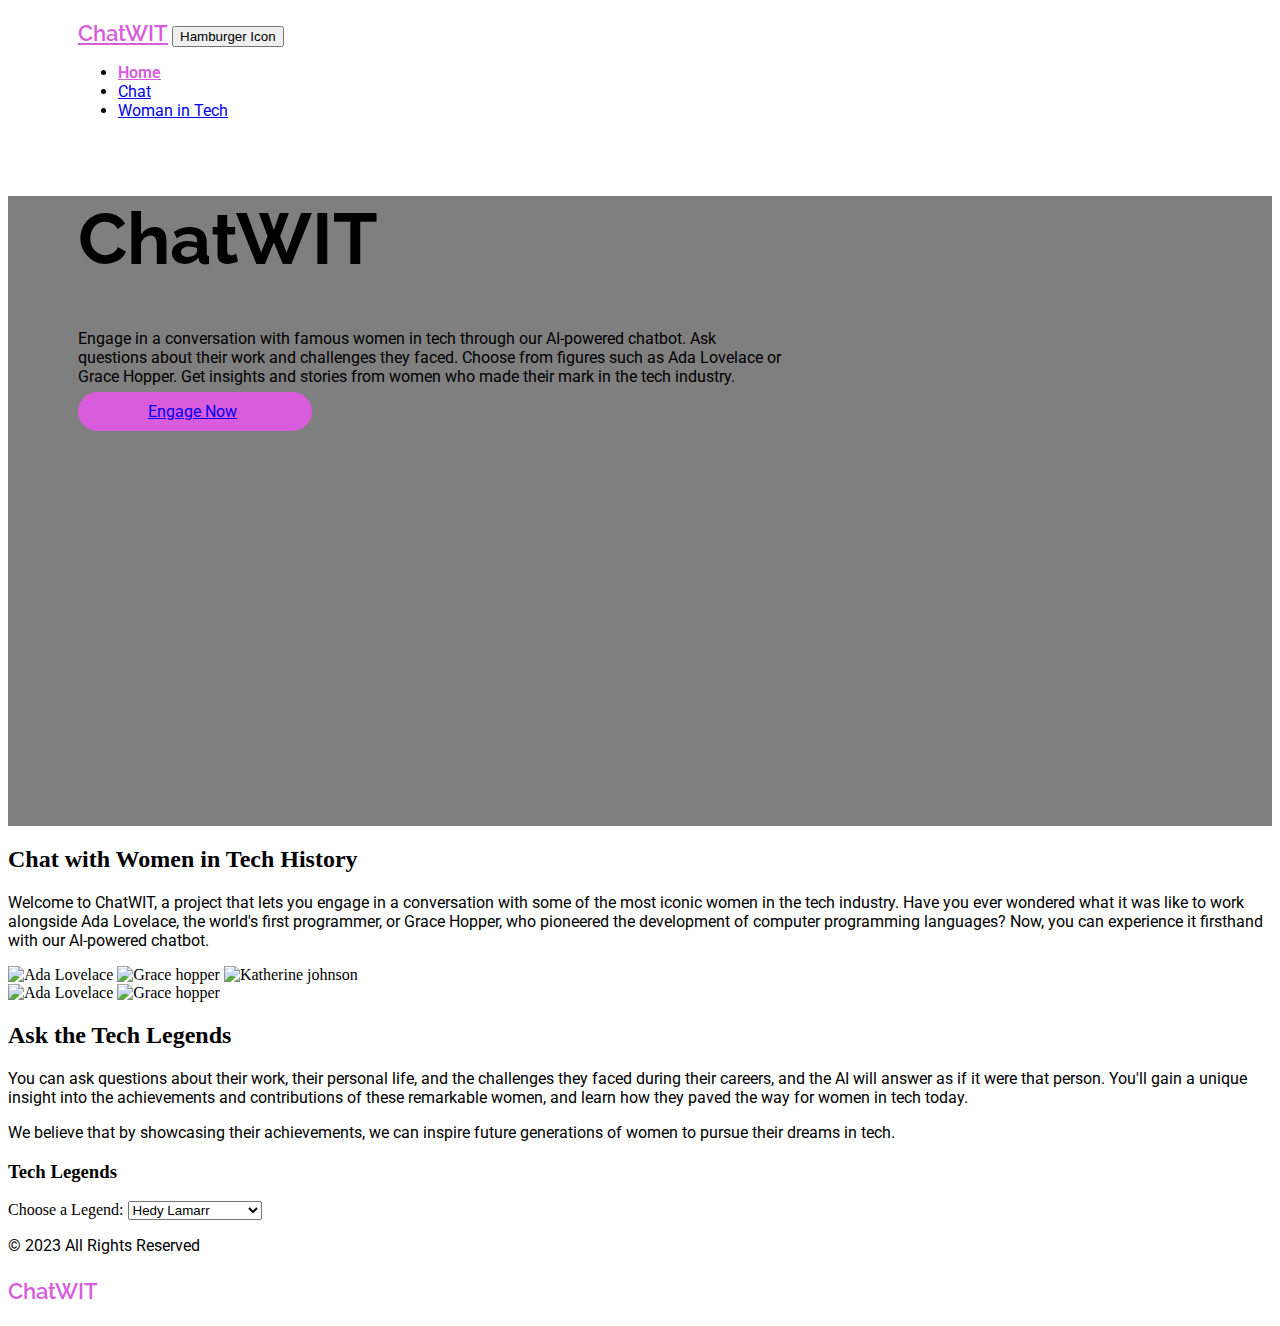
==== index.html @ 6cdbe6ad "Add dropdowm options" ====
<!DOCTYPE html>
<html lang="en">
<head>
    <meta charset="UTF-8">
    <meta http-equiv="X-UA-Compatible" content="IE=edge">
    <meta name="viewport" content="width=device-width, initial-scale=1.0">
    <meta name="description" content="Women in Tech Hackathon, an AI chatbot to address the lack of women representaions/role models in tech">
     <!-- bootstrap 5 css -->
    <link href="https://cdn.jsdelivr.net/npm/bootstrap@5.0.2/dist/css/bootstrap.min.css" rel="stylesheet" integrity="sha384-EVSTQN3/azprG1Anm3QDgpJLIm9Nao0Yz1ztcQTwFspd3yD65VohhpuuCOmLASjC" crossorigin="anonymous">
    <link rel="stylesheet" href="./style.css">
    <title>Women in Tech</title>
</head>
<body>
    <header class="container-fluid align-items-center fixed-top">
        <!-- Navbar with bootstrap classes -->
        <nav class="navbar navbar-expand-md container-fluid">
            <div class="container-fluid">
                <a class="navbar-brand" href="./index.html">ChatWIT</a>
              <button class="navbar-toggler text-white" type="button" data-bs-toggle="collapse" data-bs-target="#navbarNavAltMarkup" aria-controls="navbarNavAltMarkup" aria-expanded="false" aria-label="Toggle navigation">
                <i class="fa-solid fa-bars icon" aria-hidden="true"></i>
                <span class="sr-only">Hamburger Icon</span>
              </button>
              <div class="collapse navbar-collapse" id="navbarNavAltMarkup">
                <ul class="navbar-nav ms-auto text-center">
                    <li class="nav-item ">
                        <a class="nav-link active nav-active" aria-current="page" href="#">Home</a>
                    </li>
                    <li class="nav-item">
                        <a class="nav-link text-white" aria-current="page" href="#">Chat</a>
                    </li>
                    <li class="nav-item">
                        <a class="nav-link text-white" aria-current="page" href="#">Woman in Tech</a>
                    </li>
                </ul>
            </div>
            </div>
          </nav>
    </header>

    <!--Main Section-->
    <section class="main-section d-flex align-items-center container-fluid">
       <div class="row main-section-div">
        <!-- Main Text h1 and description -->
            <div class="col-12 md-auto">
                <h1 class="text-white">ChatWIT</h1>
                <p class="text-white">Engage in a conversation with famous women in tech through our AI-powered chatbot. Ask questions about their work and challenges they faced. Choose from figures such as Ada Lovelace or Grace Hopper. Get insights and stories from women who made their mark in the tech industry.</p>
                <a class="btn btn-pink text-white" href="#">Engage Now <i class="fa-solid fa-arrow-right"></i></a>
            </div>
        </div>
    </section>
    <!--About Section-->
    <section class="pt-5 about-section pb-5">
        <div class="container-fluid about-div">
            <div class="row">
                <!-- 2 columns inside the row -->
              <div class="col-md-6">
                <h2>Chat with Women in Tech History</h2>
                <div class="about-text">
                    <p>Welcome to ChatWIT, a project that lets you engage in a conversation with some of the most iconic women in the tech industry. Have you ever wondered what it was like to work alongside Ada Lovelace, the world's first programmer, or Grace Hopper, who pioneered the development of computer programming languages? Now, you can experience it firsthand with our AI-powered chatbot.</p>
                     <!-- 3 Womans imgs div -->
                    <div class="about-imgs d-flex gap-3 flex-wrap">
                        <img class="img-about" src="./assets/imgs/ada.jpg" alt="Ada Lovelace">
                        <img class="img-about" src="./assets/imgs/grace.jpg" alt="Grace hopper">
                        <img class="img-about" src="./assets/imgs/katherine.jpg" alt="Katherine johnson">
                    </div>
                </div>
              </div>
              <div class="col-md-6">
                <!-- 2 logos imgs div -->
                <div class="about-imgs d-flex gap-3 flex-wrap mt-4">
                    <img class="img-about" src="./assets/imgs/ailogo.jpg" alt="Ada Lovelace">
                    <img class="img-about" src="./assets/imgs/female-simbol.jpg" alt="Grace hopper">
                </div>
                <h2 class="mt-4">Ask the Tech Legends</h2>
                <div class="about-text">
                    <p>You can ask questions about their work, their personal life, and the challenges they faced during their careers, and the AI will answer as if it were that person. You'll gain a unique insight into the achievements and contributions of these remarkable women, and learn how they paved the way for women in tech today.</p>
                    <p>We believe that by showcasing their achievements, we can inspire future generations of women to pursue their dreams in tech.</p>
                </div>
              </div>
            </div>
          </div>
    </section>
    <!--Chat Section-->
    <section>
        <div>
            <h3>Tech Legends</h3>
            <div>
                <label for="wit">Choose a Legend</Legend>:</label>

                <select name="wit" id="wit">
                  <option value="hedy-lamarr">Hedy Lamarr</option>
                  <option value="ada-lovelace">Ada Lovelace</option>
                  <option value="katherine-johnson">Katherine Johnson</option>
                  <option value="marissa-mayer">Marissa Mayer</option>
                  <option value="reshma-saujani">Reshma Saujani</option>
                </select> 
            </div>
    </section>
    <footer  class="d-flex align-items-center justify-content-between">
            <p class="m-0">© 2023 All Rights Reserved</p>
            <p class="navbar-brand">ChatWIT</p>
    </footer>
    <!-- bootstrap 5 script -->
    <script src="https://cdn.jsdelivr.net/npm/bootstrap@5.0.2/dist/js/bootstrap.bundle.min.js" integrity="sha384-MrcW6ZMFYlzcLA8Nl+NtUVF0sA7MsXsP1UyJoMp4YLEuNSfAP+JcXn/tWtIaxVXM" crossorigin="anonymous"></script>
    <!-- Font Awesome icons kit script -->
    <script src="https://kit.fontawesome.com/7f07b7fc74.js" crossorigin="anonymous"></script>
</body>
</html>
---- style.css ----
/*-------------------------------- Raleway and Roboto fonts*/
@import url('https://fonts.googleapis.com/css2?family=Raleway:wght@400;500;600;700;800&family=Roboto:wght@400;500&display=swap');

/* color variables*/
:root {
    --pink-color: #D85CDC;
    --dark-pink: #AC54D0;
    --black-color: #1A1A1A;
    --light-gray: #CECECE;
    --dark-gray: #7C7C7C;
}

/*-------------------------------- Universal selectors*/
a,p,li {
    font-family: 'roboto', sans-serif;
    font-weight: 400;
}
h1 {
    font-family: 'raleway', sans-serif;
    font-weight: 700;
    font-size: 4.5rem;
}
/*-------------------------------- Header/Navbar*/
nav {
    padding: 12px 70px !important;
}
.nav-active {
    color: var(--pink-color);
    font-weight: 600;
}
.navbar-brand {
    color: var(--pink-color);
    font-size: 1.4rem;
    font-family: 'raleway', sans-serif;
    font-weight: 600;
}
/*-------------------------------- Sections*/
.main-section {
    height: 70vh;
    /* gradient makes the image a litle darker */
    background: linear-gradient(
        rgba(0, 0, 0, 0.5), 
        rgba(0, 0, 0, 0.5)
      ), url('https://images.unsplash.com/photo-1491438590914-bc09fcaaf77a?ixlib=rb-4.0.3&ixid=MnwxMjA3fDB8MHxwaG90by1wYWdlfHx8fGVufDB8fHx8&auto=format&fit=crop&w=1170&q=80');

    background-repeat: no-repeat;
    background-size: cover;
    background-position: center;
}
.main-section-div {
    padding: 0px 70px;
    max-width: 710px;
}

/*-------------------------------- Footer*/

/*-------------------------------- Buttons*/
.btn-pink {
    background-color: var(--pink-color);
    border-radius: 2rem;
    padding: 10px 70px;
}
/*-------------------------------- Icons*/
.fa-arrow-right {
    position: relative;
    top: 1px;
    padding-left: 5px;
}
/*-------------------------------- Media queries*/
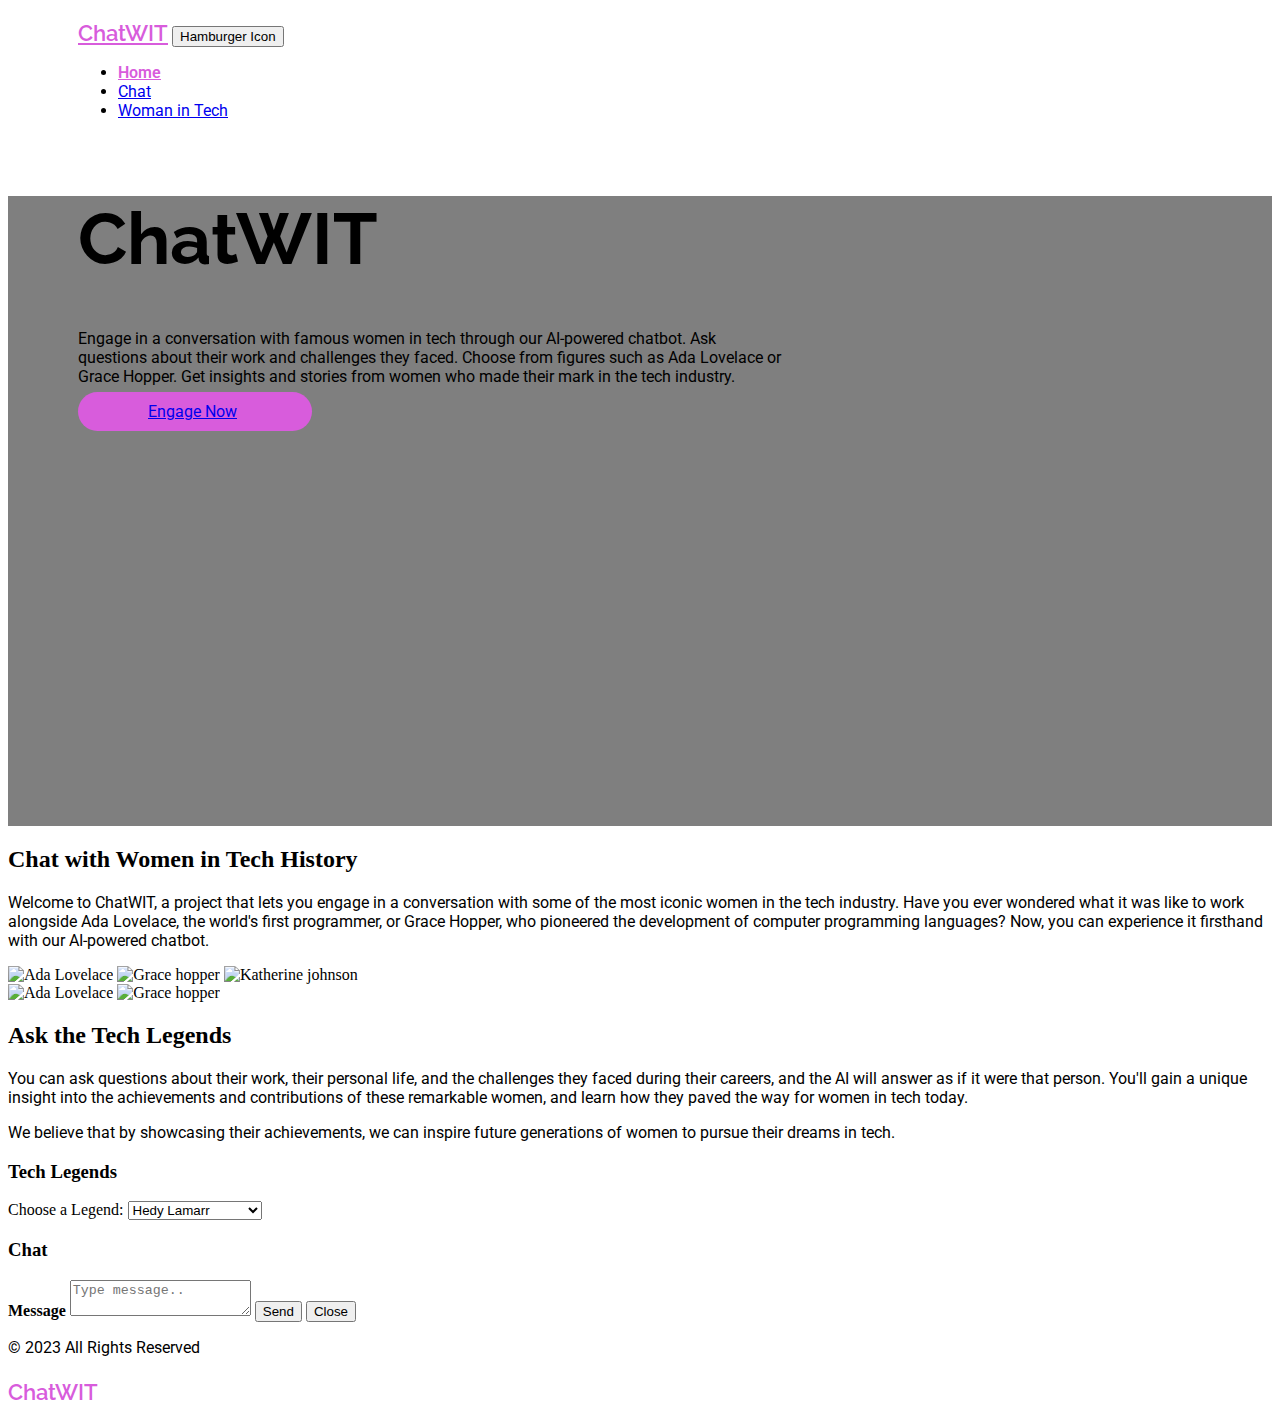
==== commit 93318d2c: "Add chat box" ====
--- a/index.html
+++ b/index.html
@@ -95,6 +95,16 @@
                   <option value="reshma-saujani">Reshma Saujani</option>
                 </select> 
             </div>
+            <div>
+                <form>
+                  <h3>Chat</h3>
+                  <label for="msg"><b>Message</b></label>
+                  <textarea placeholder="Type message.." name="msg" required></textarea>
+                  <button type="submit">Send</button>
+                  <button type="button" onclick="closeForm()">Close</button>
+                </form>
+              </div> 
+        </div>
     </section>
     <footer  class="d-flex align-items-center justify-content-between">
             <p class="m-0">© 2023 All Rights Reserved</p>
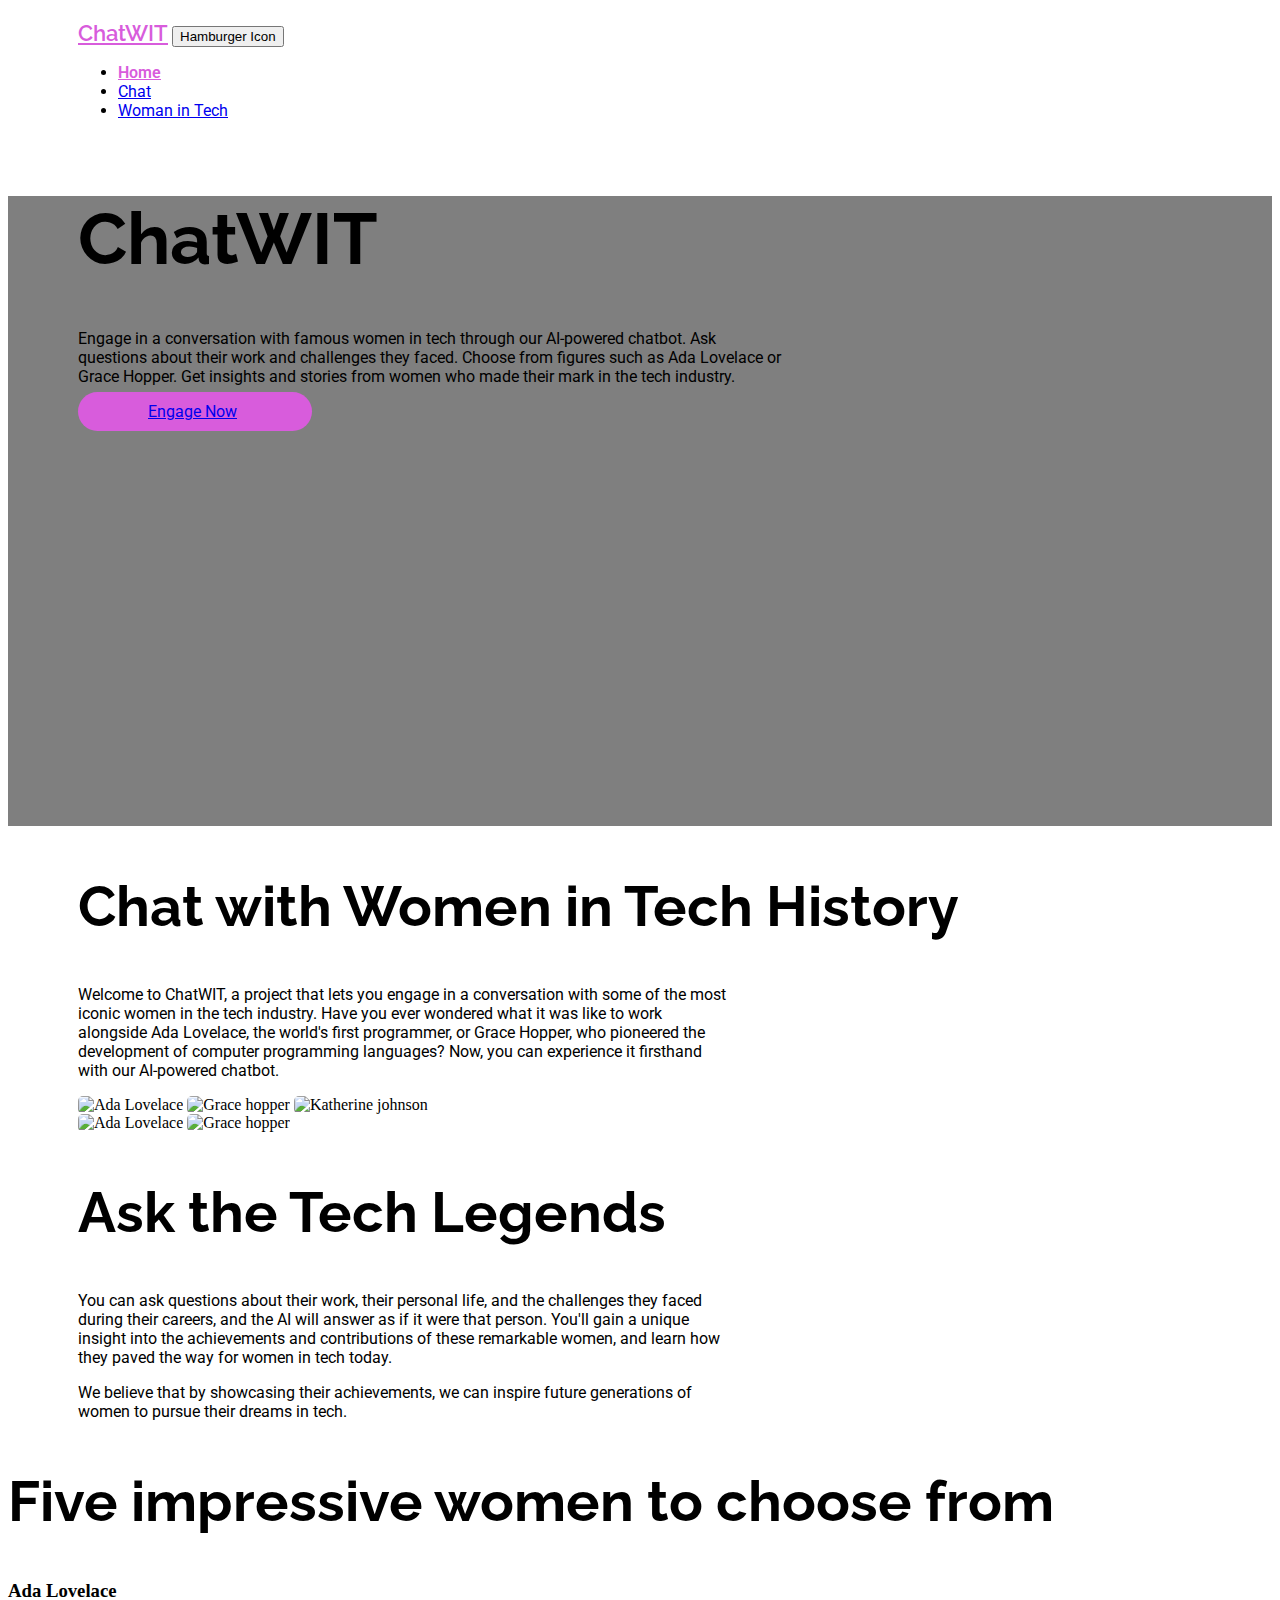
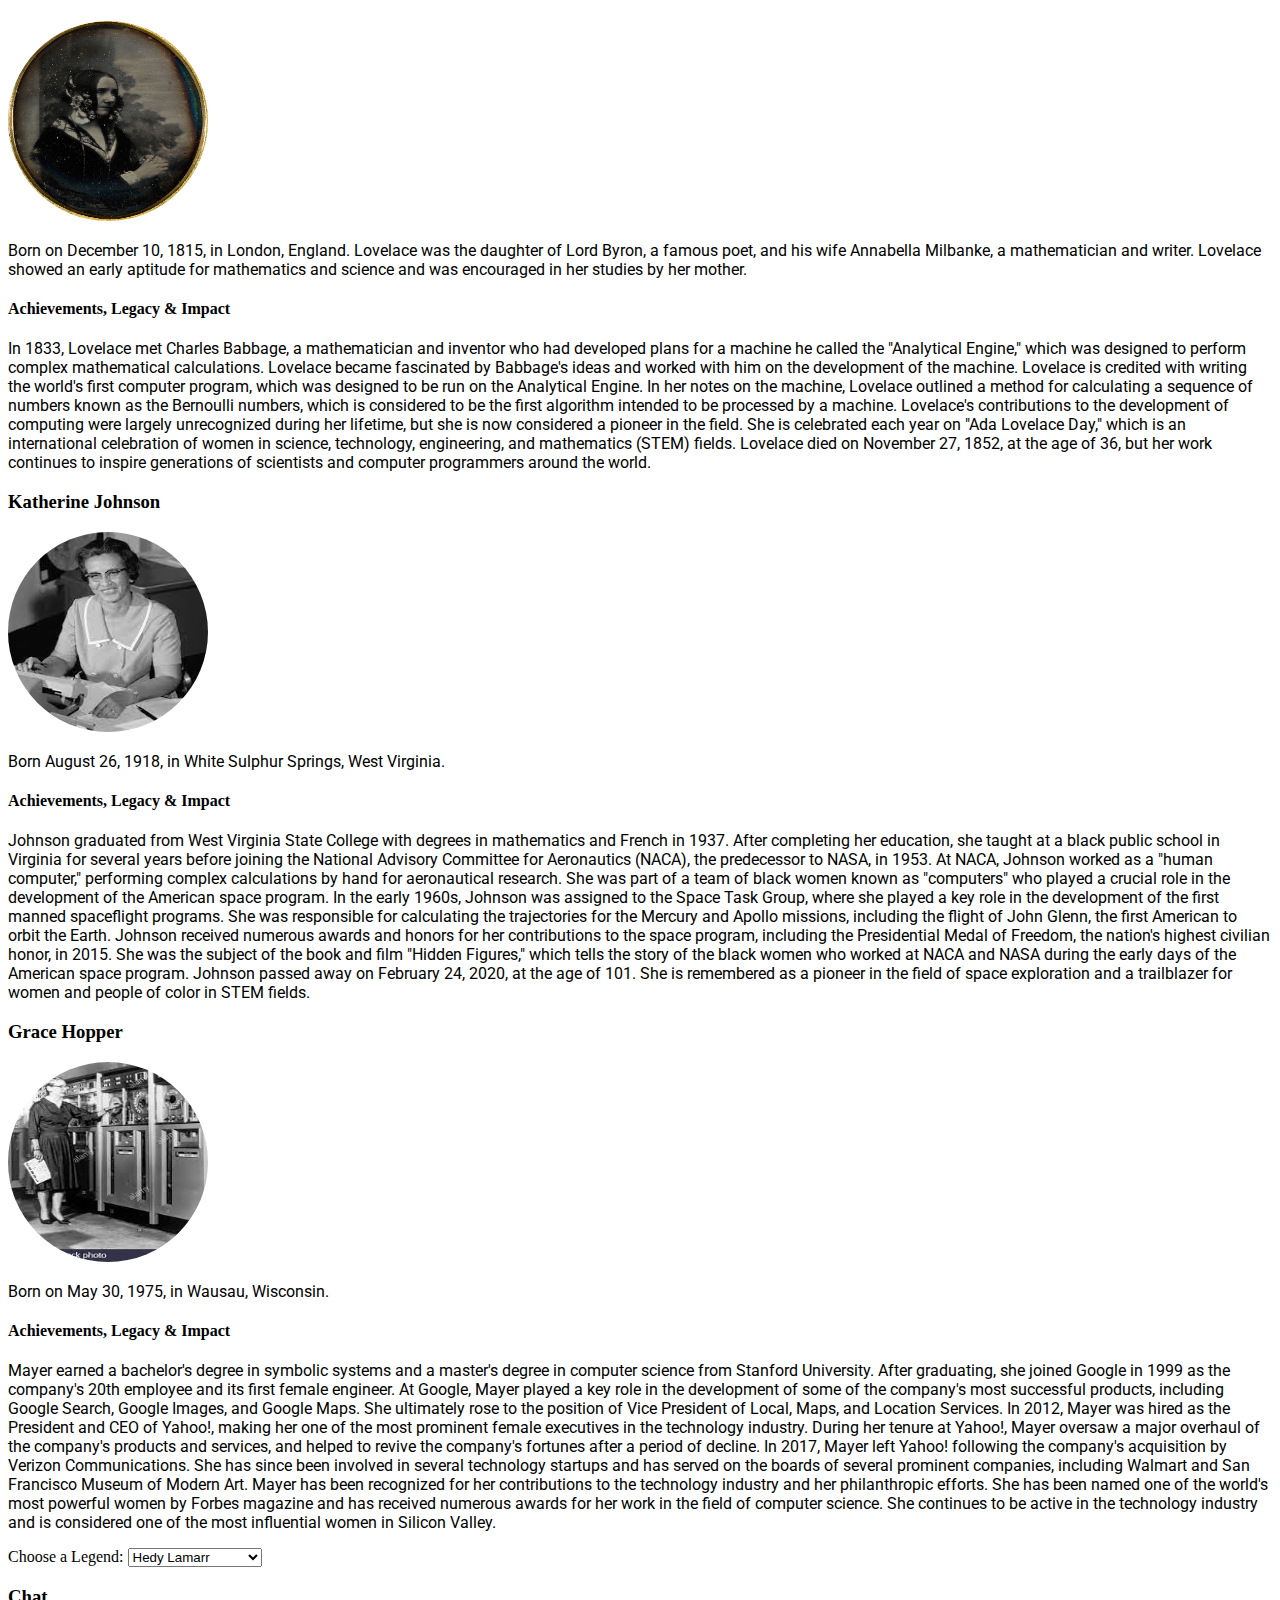
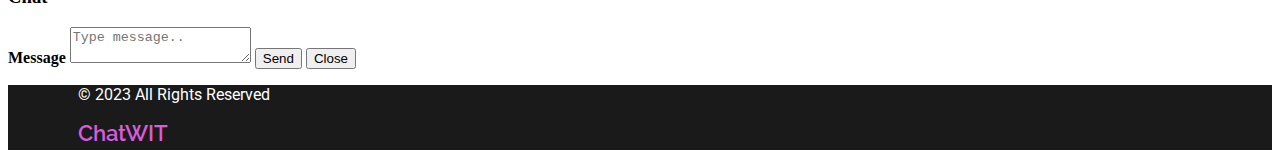
==== commit 4d1dc0d2: "Add bio section with img & description" ====
--- a/index.html
+++ b/index.html
@@ -80,10 +80,71 @@
             </div>
           </div>
     </section>
+    <!--Bio Section-->
+    <section>
+        <h2>Five impressive women to choose from</h2>
+        <div>
+            <h3>Ada Lovelace</h3>
+            <img class="img-bio" src="assets/imgs/ada_lovelace.jpg" alt="Ada Lovelace">
+        </div>
+        <div>
+            <p>Born on December 10, 1815, in London, England.
+                Lovelace was the daughter of Lord Byron, a famous poet, and his wife Annabella Milbanke, a mathematician and writer.
+                Lovelace showed an early aptitude for mathematics and science and was encouraged in her studies by her mother.
+            </p>
+            <h4>Achievements, Legacy & Impact</h4>
+            <p>
+                In 1833, Lovelace met Charles Babbage, a mathematician and inventor who had developed plans for a machine he called the "Analytical Engine," which was designed to perform complex mathematical calculations. 
+                Lovelace became fascinated by Babbage's ideas and worked with him on the development of the machine.
+                Lovelace is credited with writing the world's first computer program, which was designed to be run on the Analytical Engine.
+                In her notes on the machine, Lovelace outlined a method for calculating a sequence of numbers known as the Bernoulli numbers, which is considered to be the first algorithm intended to be processed by a machine.
+                Lovelace's contributions to the development of computing were largely unrecognized during her lifetime, but she is now considered a pioneer in the field. 
+                She is celebrated each year on "Ada Lovelace Day," which is an international celebration of women in science, technology, engineering, and mathematics (STEM) fields.
+                Lovelace died on November 27, 1852, at the age of 36, but her work continues to inspire generations of scientists and computer programmers around the world.
+            </p>
+        </div>
+        <div>
+            <h3>Katherine Johnson</h3>
+            <img class="img-bio" src="assets/imgs/katherine-johnson.jpg" alt="Katherine Johnson">
+        </div>
+        <div>
+            <p>Born August 26, 1918, in White Sulphur Springs, West Virginia.</p>
+            <h4>Achievements, Legacy & Impact</h4>
+            <p>
+                Johnson graduated from West Virginia State College with degrees in mathematics and French in 1937.
+                After completing her education, she taught at a black public school in Virginia for several years before joining the National Advisory Committee for Aeronautics (NACA), the predecessor to NASA, in 1953.
+                At NACA, Johnson worked as a "human computer," performing complex calculations by hand for aeronautical research. 
+                She was part of a team of black women known as "computers" who played a crucial role in the development of the American space program.
+                In the early 1960s, Johnson was assigned to the Space Task Group, where she played a key role in the development of the first manned spaceflight programs. 
+                She was responsible for calculating the trajectories for the Mercury and Apollo missions, including the flight of John Glenn, the first American to orbit the Earth.
+                Johnson received numerous awards and honors for her contributions to the space program, including the Presidential Medal of Freedom, the nation's highest civilian honor, in 2015. 
+                She was the subject of the book and film "Hidden Figures," which tells the story of the black women who worked at NACA and NASA during the early days of the American space program.
+                Johnson passed away on February 24, 2020, at the age of 101. She is remembered as a pioneer in the field of space exploration and a trailblazer for women and people of color in STEM fields.
+            </p>
+        </div>
+        <div>
+            <h3>Grace Hopper</h3>
+            <img class="img-bio" src="assets/imgs/grace-hopper.jpg" alt="Grace Hopper">
+        </div>
+        <div>
+            <p>Born on May 30, 1975, in Wausau, Wisconsin.</p>
+            <h4>Achievements, Legacy & Impact</h4>
+            <p>
+                Mayer earned a bachelor's degree in symbolic systems and a master's degree in computer science from Stanford University. 
+                After graduating, she joined Google in 1999 as the company's 20th employee and its first female engineer.
+                At Google, Mayer played a key role in the development of some of the company's most successful products, including Google Search, Google Images, and Google Maps. 
+                She ultimately rose to the position of Vice President of Local, Maps, and Location Services.
+                In 2012, Mayer was hired as the President and CEO of Yahoo!, making her one of the most prominent female executives in the technology industry. 
+                During her tenure at Yahoo!, Mayer oversaw a major overhaul of the company's products and services, and helped to revive the company's fortunes after a period of decline.
+                In 2017, Mayer left Yahoo! following the company's acquisition by Verizon Communications. 
+                She has since been involved in several technology startups and has served on the boards of several prominent companies, including Walmart and San Francisco Museum of Modern Art.
+                Mayer has been recognized for her contributions to the technology industry and her philanthropic efforts. She has been named one of the world's most powerful women by Forbes magazine and has received numerous awards for her work in the field of computer science. She continues to be active in the technology industry and is considered one of the most influential women in Silicon Valley.
+            </p>
+        </div>
+    </section>
     <!--Chat Section-->
     <section>
         <div>
-            <h3>Tech Legends</h3>
             <div>
                 <label for="wit">Choose a Legend</Legend>:</label>
 
--- a/style.css
+++ b/style.css
@@ -15,10 +15,15 @@
     font-family: 'roboto', sans-serif;
     font-weight: 400;
 }
-h1 {
+h1, h2 {
     font-family: 'raleway', sans-serif;
     font-weight: 700;
+}
+h1 {
     font-size: 4.5rem;
+}
+h2 {
+    font-size: 3.5rem;
 }
 /*-------------------------------- Header/Navbar*/
 nav {
@@ -33,6 +38,7 @@
     font-size: 1.4rem;
     font-family: 'raleway', sans-serif;
     font-weight: 600;
+    margin: 0;
 }
 /*-------------------------------- Sections*/
 .main-section {
@@ -51,9 +57,29 @@
     padding: 0px 70px;
     max-width: 710px;
 }
-
+.about-div {
+    padding: 0px 70px;
+    margin: 0 auto;
+}
+.about-text {
+    max-width: 650px;
+}
+.img-about {
+    border-radius: 5px;
+}
+/*Bio section*/
+.img-bio {
+    border-radius: 50%;
+    height: 200px;
+    width: 200px;
+}
 /*-------------------------------- Footer*/
-
+footer {
+    background-color: var(--black-color);
+    padding: 0px 70px;
+    color: white;
+    height: 65px;
+}
 /*-------------------------------- Buttons*/
 .btn-pink {
     background-color: var(--pink-color);
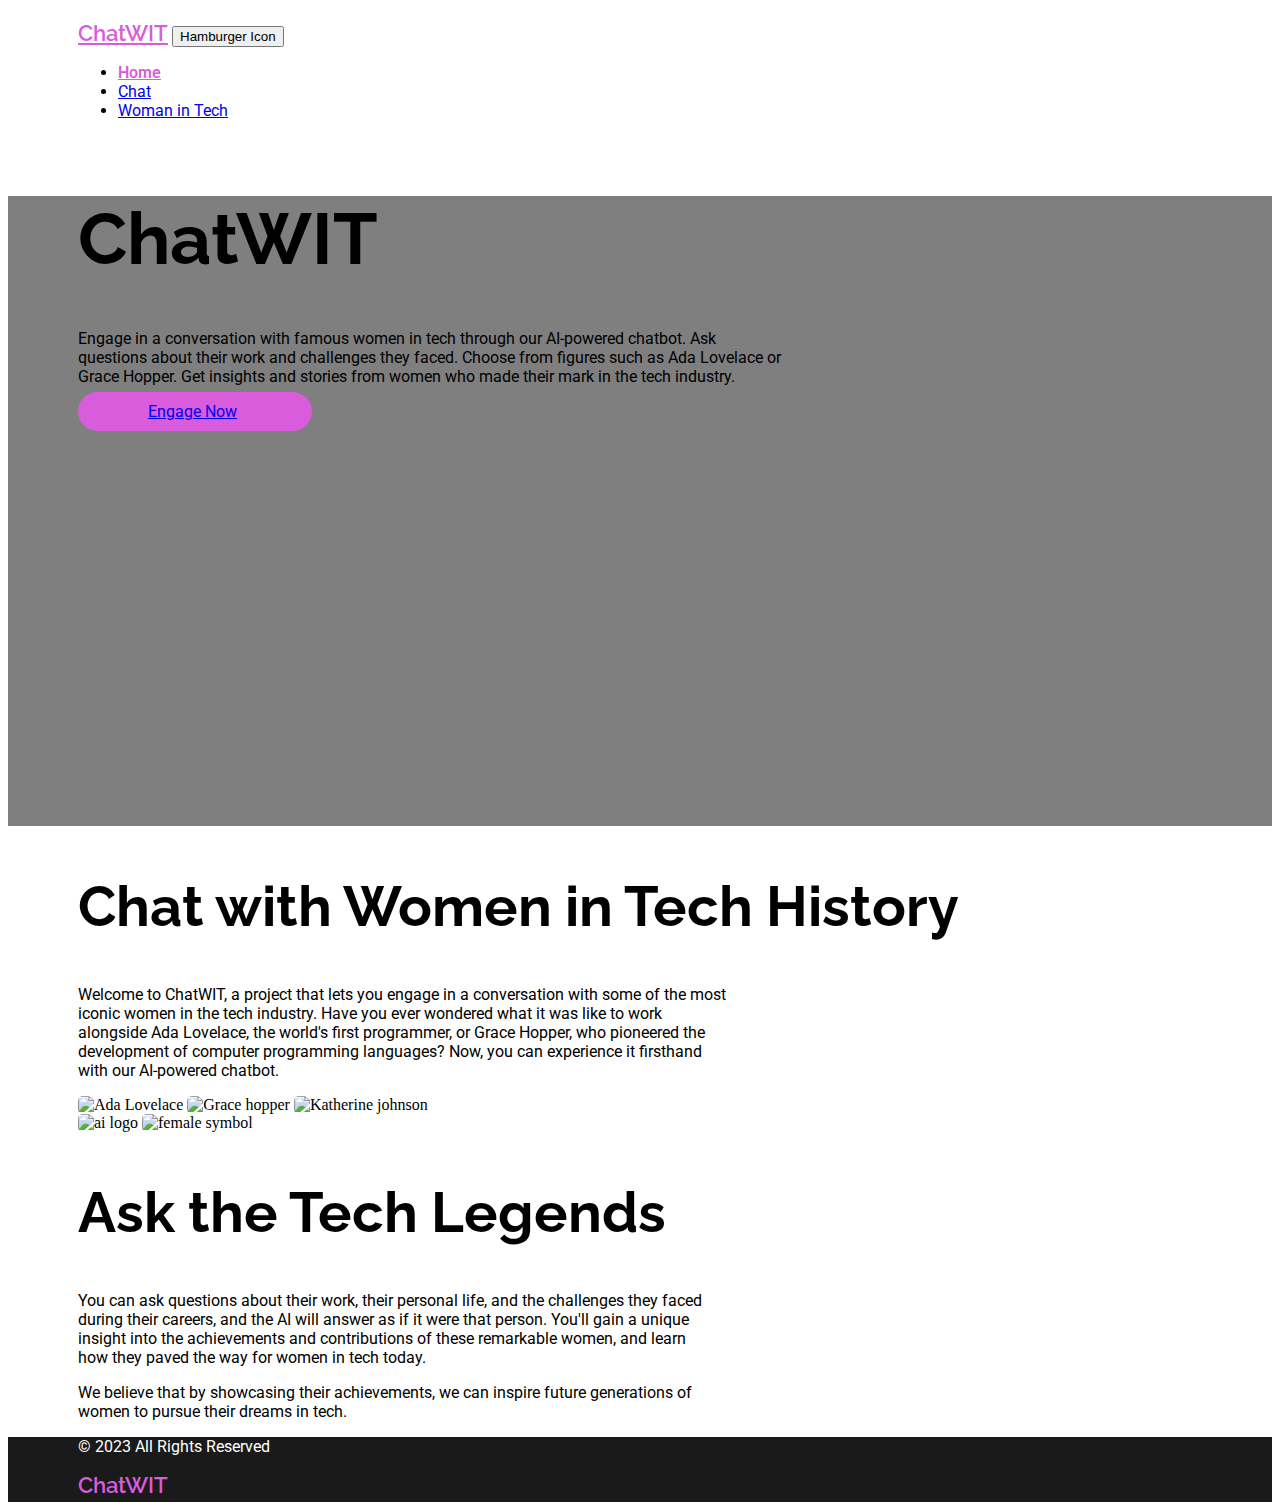
==== commit b9dcd3da: "made a bunch of adjustments to make the page responsive in all screens and added hover effects to th" ====
--- a/index.html
+++ b/index.html
@@ -44,32 +44,32 @@
             <div class="col-12 md-auto">
                 <h1 class="text-white">ChatWIT</h1>
                 <p class="text-white">Engage in a conversation with famous women in tech through our AI-powered chatbot. Ask questions about their work and challenges they faced. Choose from figures such as Ada Lovelace or Grace Hopper. Get insights and stories from women who made their mark in the tech industry.</p>
-                <a class="btn btn-pink text-white" href="#">Engage Now <i class="fa-solid fa-arrow-right"></i></a>
+                <a class="btn btn-pink text-white" href="#">Engage Now <i class="fa-solid fa-arrow-right" aria-hidden="true"></i></a>
             </div>
         </div>
     </section>
     <!--About Section-->
-    <section class="pt-5 about-section pb-5">
+    <section class="pt-5 about-section pb-4 pb-md-5">
         <div class="container-fluid about-div">
-            <div class="row">
+            <div class="row d-lg-flex justify-content-center d-md-block">
                 <!-- 2 columns inside the row -->
-              <div class="col-md-6">
+              <div class="col-md-12 col-lg-6">
                 <h2>Chat with Women in Tech History</h2>
                 <div class="about-text">
                     <p>Welcome to ChatWIT, a project that lets you engage in a conversation with some of the most iconic women in the tech industry. Have you ever wondered what it was like to work alongside Ada Lovelace, the world's first programmer, or Grace Hopper, who pioneered the development of computer programming languages? Now, you can experience it firsthand with our AI-powered chatbot.</p>
                      <!-- 3 Womans imgs div -->
-                    <div class="about-imgs d-flex gap-3 flex-wrap">
-                        <img class="img-about" src="./assets/imgs/ada.jpg" alt="Ada Lovelace">
-                        <img class="img-about" src="./assets/imgs/grace.jpg" alt="Grace hopper">
-                        <img class="img-about" src="./assets/imgs/katherine.jpg" alt="Katherine johnson">
+                    <div class="about-imgs d-flex gap-2 flex-wrap justify-content-sm-center">
+                        <img class="img-about img-fluid flex-grow-1" src="./assets/imgs/ada.jpg" alt="Ada Lovelace">
+                        <img class="img-about img-fluid flex-grow-1" src="./assets/imgs/grace.jpg" alt="Grace hopper">
+                        <img class="img-about img-fluid flex-grow-1" src="./assets/imgs/katherine.jpg" alt="Katherine johnson">
                     </div>
                 </div>
               </div>
-              <div class="col-md-6">
+              <div class="col-md-12 col-lg-6" style="max-width: 630px;">
                 <!-- 2 logos imgs div -->
-                <div class="about-imgs d-flex gap-3 flex-wrap mt-4">
-                    <img class="img-about" src="./assets/imgs/ailogo.jpg" alt="Ada Lovelace">
-                    <img class="img-about" src="./assets/imgs/female-simbol.jpg" alt="Grace hopper">
+                <div class="about-imgs d-flex gap-2 flex-wrap mt-4 d-none d-md-flex">
+                    <img class="img-about flex-fill" src="./assets/imgs/ailogo.jpg" alt="ai logo">
+                    <img class="img-about flex-fill" src="./assets/imgs/female-simbol.jpg" alt="female symbol">
                 </div>
                 <h2 class="mt-4">Ask the Tech Legends</h2>
                 <div class="about-text">
@@ -79,93 +79,6 @@
               </div>
             </div>
           </div>
-    </section>
-    <!--Bio Section-->
-    <section>
-        <h2>Five impressive women to choose from</h2>
-        <div>
-            <h3>Ada Lovelace</h3>
-            <img class="img-bio" src="assets/imgs/ada_lovelace.jpg" alt="Ada Lovelace">
-        </div>
-        <div>
-            <p>Born on December 10, 1815, in London, England.
-                Lovelace was the daughter of Lord Byron, a famous poet, and his wife Annabella Milbanke, a mathematician and writer.
-                Lovelace showed an early aptitude for mathematics and science and was encouraged in her studies by her mother.
-            </p>
-            <h4>Achievements, Legacy & Impact</h4>
-            <p>
-                In 1833, Lovelace met Charles Babbage, a mathematician and inventor who had developed plans for a machine he called the "Analytical Engine," which was designed to perform complex mathematical calculations. 
-                Lovelace became fascinated by Babbage's ideas and worked with him on the development of the machine.
-                Lovelace is credited with writing the world's first computer program, which was designed to be run on the Analytical Engine.
-                In her notes on the machine, Lovelace outlined a method for calculating a sequence of numbers known as the Bernoulli numbers, which is considered to be the first algorithm intended to be processed by a machine.
-                Lovelace's contributions to the development of computing were largely unrecognized during her lifetime, but she is now considered a pioneer in the field. 
-                She is celebrated each year on "Ada Lovelace Day," which is an international celebration of women in science, technology, engineering, and mathematics (STEM) fields.
-                Lovelace died on November 27, 1852, at the age of 36, but her work continues to inspire generations of scientists and computer programmers around the world.
-            </p>
-        </div>
-        <div>
-            <h3>Katherine Johnson</h3>
-            <img class="img-bio" src="assets/imgs/katherine-johnson.jpg" alt="Katherine Johnson">
-        </div>
-        <div>
-            <p>Born August 26, 1918, in White Sulphur Springs, West Virginia.</p>
-            <h4>Achievements, Legacy & Impact</h4>
-            <p>
-                Johnson graduated from West Virginia State College with degrees in mathematics and French in 1937.
-                After completing her education, she taught at a black public school in Virginia for several years before joining the National Advisory Committee for Aeronautics (NACA), the predecessor to NASA, in 1953.
-                At NACA, Johnson worked as a "human computer," performing complex calculations by hand for aeronautical research. 
-                She was part of a team of black women known as "computers" who played a crucial role in the development of the American space program.
-                In the early 1960s, Johnson was assigned to the Space Task Group, where she played a key role in the development of the first manned spaceflight programs. 
-                She was responsible for calculating the trajectories for the Mercury and Apollo missions, including the flight of John Glenn, the first American to orbit the Earth.
-                Johnson received numerous awards and honors for her contributions to the space program, including the Presidential Medal of Freedom, the nation's highest civilian honor, in 2015. 
-                She was the subject of the book and film "Hidden Figures," which tells the story of the black women who worked at NACA and NASA during the early days of the American space program.
-                Johnson passed away on February 24, 2020, at the age of 101. She is remembered as a pioneer in the field of space exploration and a trailblazer for women and people of color in STEM fields.
-            </p>
-        </div>
-        <div>
-            <h3>Grace Hopper</h3>
-            <img class="img-bio" src="assets/imgs/grace-hopper.jpg" alt="Grace Hopper">
-        </div>
-        <div>
-            <p>Born on May 30, 1975, in Wausau, Wisconsin.</p>
-            <h4>Achievements, Legacy & Impact</h4>
-            <p>
-                Mayer earned a bachelor's degree in symbolic systems and a master's degree in computer science from Stanford University. 
-                After graduating, she joined Google in 1999 as the company's 20th employee and its first female engineer.
-                At Google, Mayer played a key role in the development of some of the company's most successful products, including Google Search, Google Images, and Google Maps. 
-                She ultimately rose to the position of Vice President of Local, Maps, and Location Services.
-                In 2012, Mayer was hired as the President and CEO of Yahoo!, making her one of the most prominent female executives in the technology industry. 
-                During her tenure at Yahoo!, Mayer oversaw a major overhaul of the company's products and services, and helped to revive the company's fortunes after a period of decline.
-                In 2017, Mayer left Yahoo! following the company's acquisition by Verizon Communications. 
-                She has since been involved in several technology startups and has served on the boards of several prominent companies, including Walmart and San Francisco Museum of Modern Art.
-                Mayer has been recognized for her contributions to the technology industry and her philanthropic efforts. She has been named one of the world's most powerful women by Forbes magazine and has received numerous awards for her work in the field of computer science. She continues to be active in the technology industry and is considered one of the most influential women in Silicon Valley.
-            </p>
-        </div>
-    </section>
-    <!--Chat Section-->
-    <section>
-        <div>
-            <div>
-                <label for="wit">Choose a Legend</Legend>:</label>
-
-                <select name="wit" id="wit">
-                  <option value="hedy-lamarr">Hedy Lamarr</option>
-                  <option value="ada-lovelace">Ada Lovelace</option>
-                  <option value="katherine-johnson">Katherine Johnson</option>
-                  <option value="marissa-mayer">Marissa Mayer</option>
-                  <option value="reshma-saujani">Reshma Saujani</option>
-                </select> 
-            </div>
-            <div>
-                <form>
-                  <h3>Chat</h3>
-                  <label for="msg"><b>Message</b></label>
-                  <textarea placeholder="Type message.." name="msg" required></textarea>
-                  <button type="submit">Send</button>
-                  <button type="button" onclick="closeForm()">Close</button>
-                </form>
-              </div> 
-        </div>
     </section>
     <footer  class="d-flex align-items-center justify-content-between">
             <p class="m-0">© 2023 All Rights Reserved</p>
--- a/style.css
+++ b/style.css
@@ -33,12 +33,20 @@
     color: var(--pink-color);
     font-weight: 600;
 }
+/* nav item hover effect */
+nav .nav-item a:hover {
+    color: var(--light-gray) !important;
+}
 .navbar-brand {
     color: var(--pink-color);
     font-size: 1.4rem;
     font-family: 'raleway', sans-serif;
     font-weight: 600;
     margin: 0;
+}
+/* nav brand text hover effect */
+.navbar-brand:hover {
+    color: var(--pink-color);
 }
 /*-------------------------------- Sections*/
 .main-section {
@@ -67,12 +75,7 @@
 .img-about {
     border-radius: 5px;
 }
-/*Bio section*/
-.img-bio {
-    border-radius: 50%;
-    height: 200px;
-    width: 200px;
-}
+
 /*-------------------------------- Footer*/
 footer {
     background-color: var(--black-color);
@@ -85,6 +88,10 @@
     background-color: var(--pink-color);
     border-radius: 2rem;
     padding: 10px 70px;
+    transition: 200ms;
+}
+.btn-pink:hover {
+    background-color: var(--dark-pink);
 }
 /*-------------------------------- Icons*/
 .fa-arrow-right {
@@ -92,4 +99,18 @@
     top: 1px;
     padding-left: 5px;
 }
-/*-------------------------------- Media queries*/+/*-------------------------------- Media queries*/
+
+@media (max-width:700px) {
+    nav {
+        padding: 12px 0px !important;
+    }
+    .main-section {
+        height: 80vh;
+    }
+    .main-section-div, .about-div, footer {
+        padding: 0px 10px;
+        text-align: center;
+    }
+
+}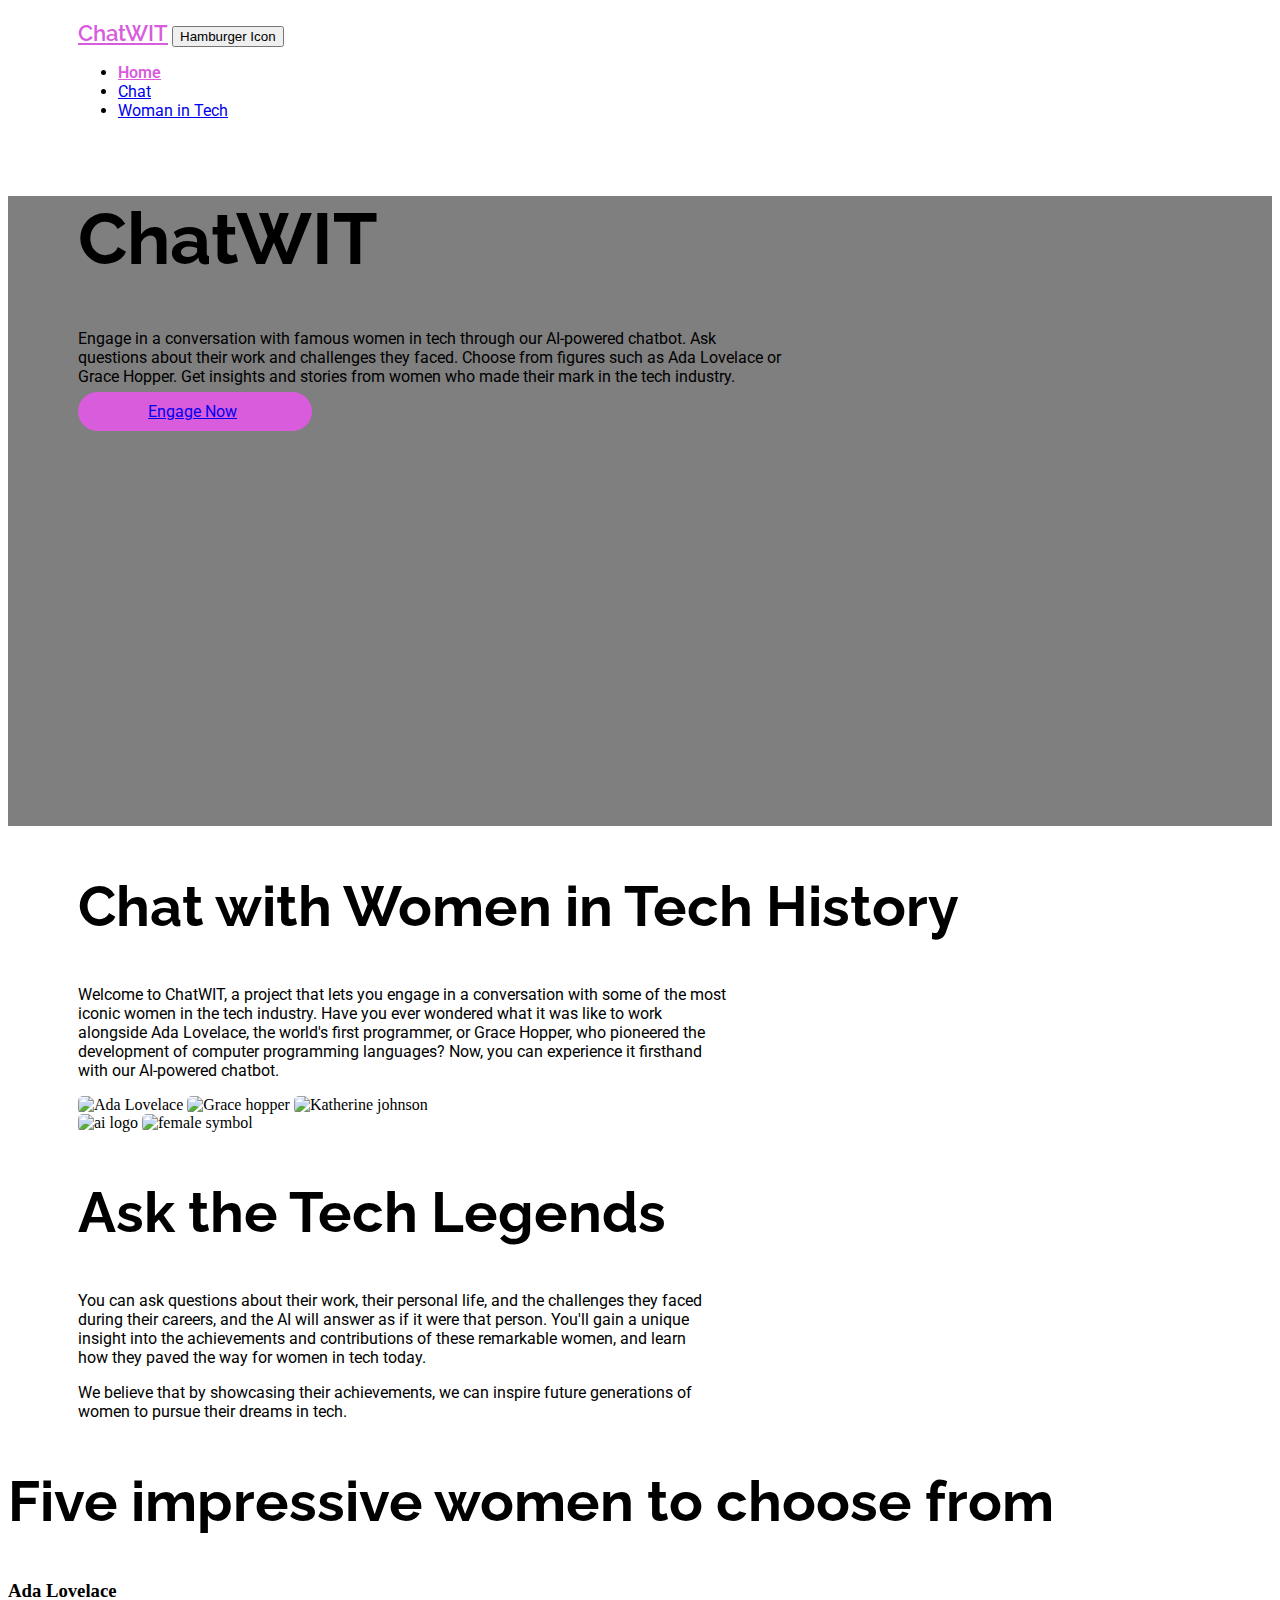
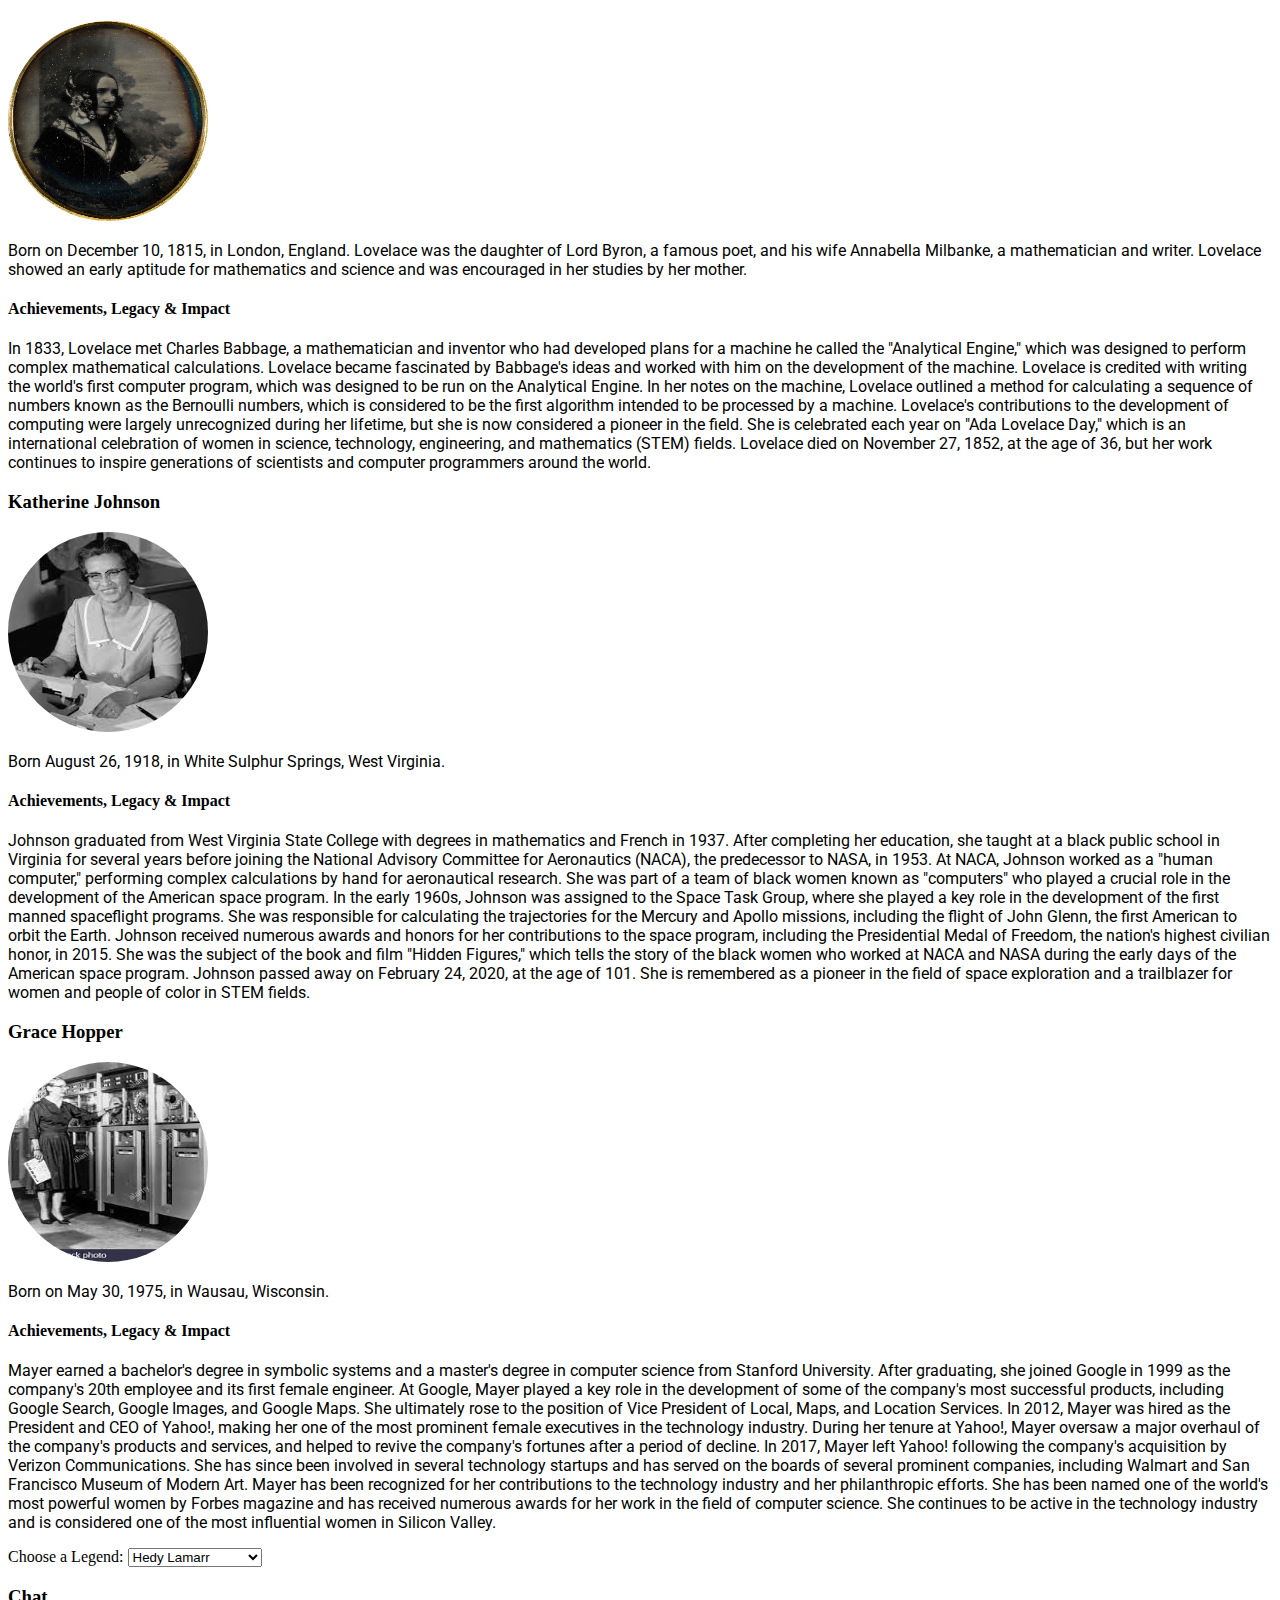
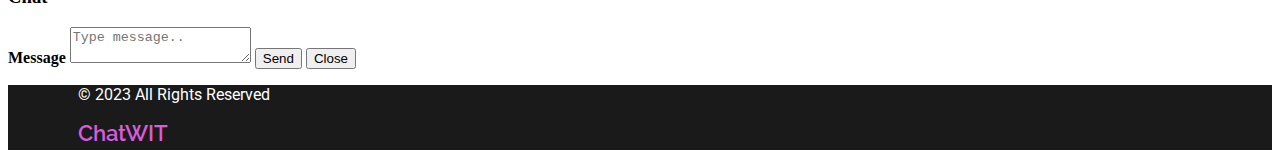
==== commit df4fa326: "Merge pull request #20 from keironchaudhry/wesley" ====
--- a/index.html
+++ b/index.html
@@ -80,6 +80,93 @@
             </div>
           </div>
     </section>
+    <!--Bio Section-->
+    <section>
+        <h2>Five impressive women to choose from</h2>
+        <div>
+            <h3>Ada Lovelace</h3>
+            <img class="img-bio" src="assets/imgs/ada_lovelace.jpg" alt="Ada Lovelace">
+        </div>
+        <div>
+            <p>Born on December 10, 1815, in London, England.
+                Lovelace was the daughter of Lord Byron, a famous poet, and his wife Annabella Milbanke, a mathematician and writer.
+                Lovelace showed an early aptitude for mathematics and science and was encouraged in her studies by her mother.
+            </p>
+            <h4>Achievements, Legacy & Impact</h4>
+            <p>
+                In 1833, Lovelace met Charles Babbage, a mathematician and inventor who had developed plans for a machine he called the "Analytical Engine," which was designed to perform complex mathematical calculations. 
+                Lovelace became fascinated by Babbage's ideas and worked with him on the development of the machine.
+                Lovelace is credited with writing the world's first computer program, which was designed to be run on the Analytical Engine.
+                In her notes on the machine, Lovelace outlined a method for calculating a sequence of numbers known as the Bernoulli numbers, which is considered to be the first algorithm intended to be processed by a machine.
+                Lovelace's contributions to the development of computing were largely unrecognized during her lifetime, but she is now considered a pioneer in the field. 
+                She is celebrated each year on "Ada Lovelace Day," which is an international celebration of women in science, technology, engineering, and mathematics (STEM) fields.
+                Lovelace died on November 27, 1852, at the age of 36, but her work continues to inspire generations of scientists and computer programmers around the world.
+            </p>
+        </div>
+        <div>
+            <h3>Katherine Johnson</h3>
+            <img class="img-bio" src="assets/imgs/katherine-johnson.jpg" alt="Katherine Johnson">
+        </div>
+        <div>
+            <p>Born August 26, 1918, in White Sulphur Springs, West Virginia.</p>
+            <h4>Achievements, Legacy & Impact</h4>
+            <p>
+                Johnson graduated from West Virginia State College with degrees in mathematics and French in 1937.
+                After completing her education, she taught at a black public school in Virginia for several years before joining the National Advisory Committee for Aeronautics (NACA), the predecessor to NASA, in 1953.
+                At NACA, Johnson worked as a "human computer," performing complex calculations by hand for aeronautical research. 
+                She was part of a team of black women known as "computers" who played a crucial role in the development of the American space program.
+                In the early 1960s, Johnson was assigned to the Space Task Group, where she played a key role in the development of the first manned spaceflight programs. 
+                She was responsible for calculating the trajectories for the Mercury and Apollo missions, including the flight of John Glenn, the first American to orbit the Earth.
+                Johnson received numerous awards and honors for her contributions to the space program, including the Presidential Medal of Freedom, the nation's highest civilian honor, in 2015. 
+                She was the subject of the book and film "Hidden Figures," which tells the story of the black women who worked at NACA and NASA during the early days of the American space program.
+                Johnson passed away on February 24, 2020, at the age of 101. She is remembered as a pioneer in the field of space exploration and a trailblazer for women and people of color in STEM fields.
+            </p>
+        </div>
+        <div>
+            <h3>Grace Hopper</h3>
+            <img class="img-bio" src="assets/imgs/grace-hopper.jpg" alt="Grace Hopper">
+        </div>
+        <div>
+            <p>Born on May 30, 1975, in Wausau, Wisconsin.</p>
+            <h4>Achievements, Legacy & Impact</h4>
+            <p>
+                Mayer earned a bachelor's degree in symbolic systems and a master's degree in computer science from Stanford University. 
+                After graduating, she joined Google in 1999 as the company's 20th employee and its first female engineer.
+                At Google, Mayer played a key role in the development of some of the company's most successful products, including Google Search, Google Images, and Google Maps. 
+                She ultimately rose to the position of Vice President of Local, Maps, and Location Services.
+                In 2012, Mayer was hired as the President and CEO of Yahoo!, making her one of the most prominent female executives in the technology industry. 
+                During her tenure at Yahoo!, Mayer oversaw a major overhaul of the company's products and services, and helped to revive the company's fortunes after a period of decline.
+                In 2017, Mayer left Yahoo! following the company's acquisition by Verizon Communications. 
+                She has since been involved in several technology startups and has served on the boards of several prominent companies, including Walmart and San Francisco Museum of Modern Art.
+                Mayer has been recognized for her contributions to the technology industry and her philanthropic efforts. She has been named one of the world's most powerful women by Forbes magazine and has received numerous awards for her work in the field of computer science. She continues to be active in the technology industry and is considered one of the most influential women in Silicon Valley.
+            </p>
+        </div>
+    </section>
+    <!--Chat Section-->
+    <section>
+        <div>
+            <div>
+                <label for="wit">Choose a Legend</Legend>:</label>
+
+                <select name="wit" id="wit">
+                  <option value="hedy-lamarr">Hedy Lamarr</option>
+                  <option value="ada-lovelace">Ada Lovelace</option>
+                  <option value="katherine-johnson">Katherine Johnson</option>
+                  <option value="marissa-mayer">Marissa Mayer</option>
+                  <option value="reshma-saujani">Reshma Saujani</option>
+                </select> 
+            </div>
+            <div>
+                <form>
+                  <h3>Chat</h3>
+                  <label for="msg"><b>Message</b></label>
+                  <textarea placeholder="Type message.." name="msg" required></textarea>
+                  <button type="submit">Send</button>
+                  <button type="button" onclick="closeForm()">Close</button>
+                </form>
+              </div> 
+        </div>
+    </section>
     <footer  class="d-flex align-items-center justify-content-between">
             <p class="m-0">© 2023 All Rights Reserved</p>
             <p class="navbar-brand">ChatWIT</p>
--- a/style.css
+++ b/style.css
@@ -75,7 +75,12 @@
 .img-about {
     border-radius: 5px;
 }
-
+/*Bio section*/
+.img-bio {
+    border-radius: 50%;
+    height: 200px;
+    width: 200px;
+}
 /*-------------------------------- Footer*/
 footer {
     background-color: var(--black-color);
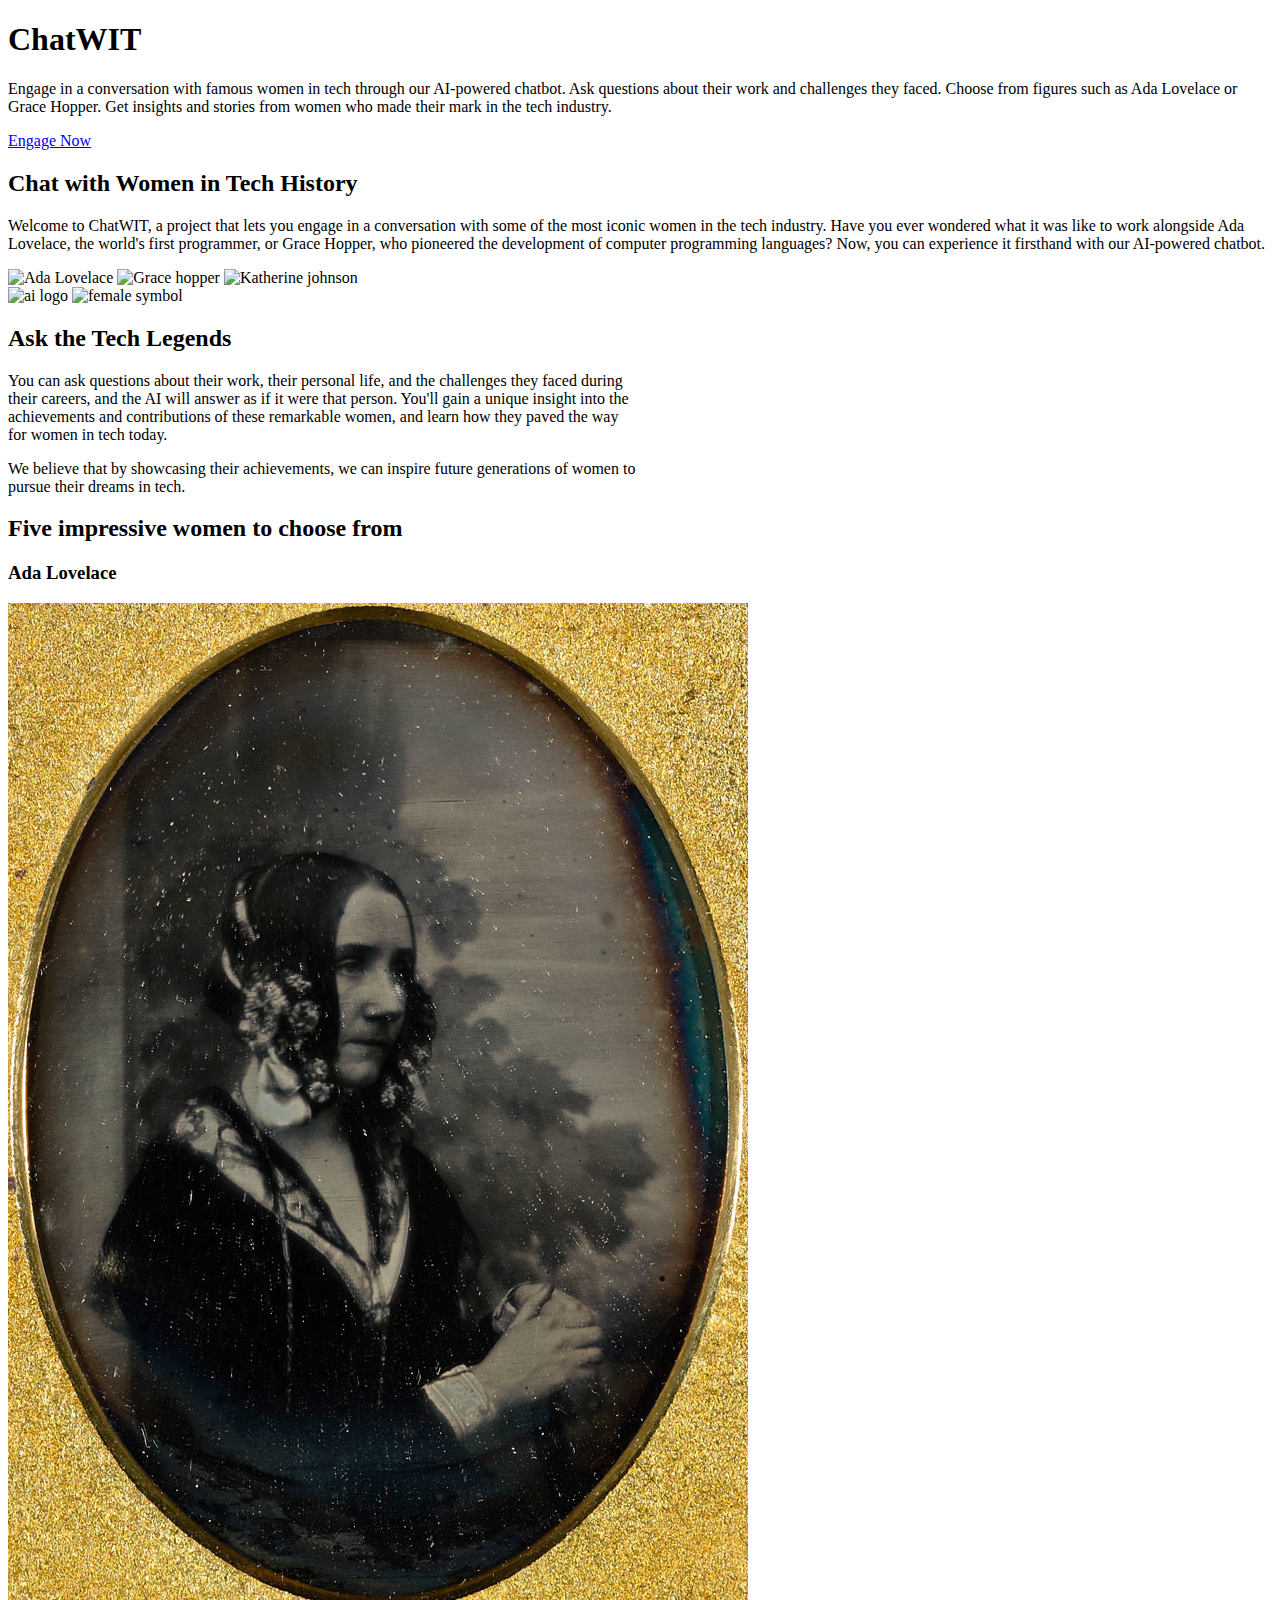
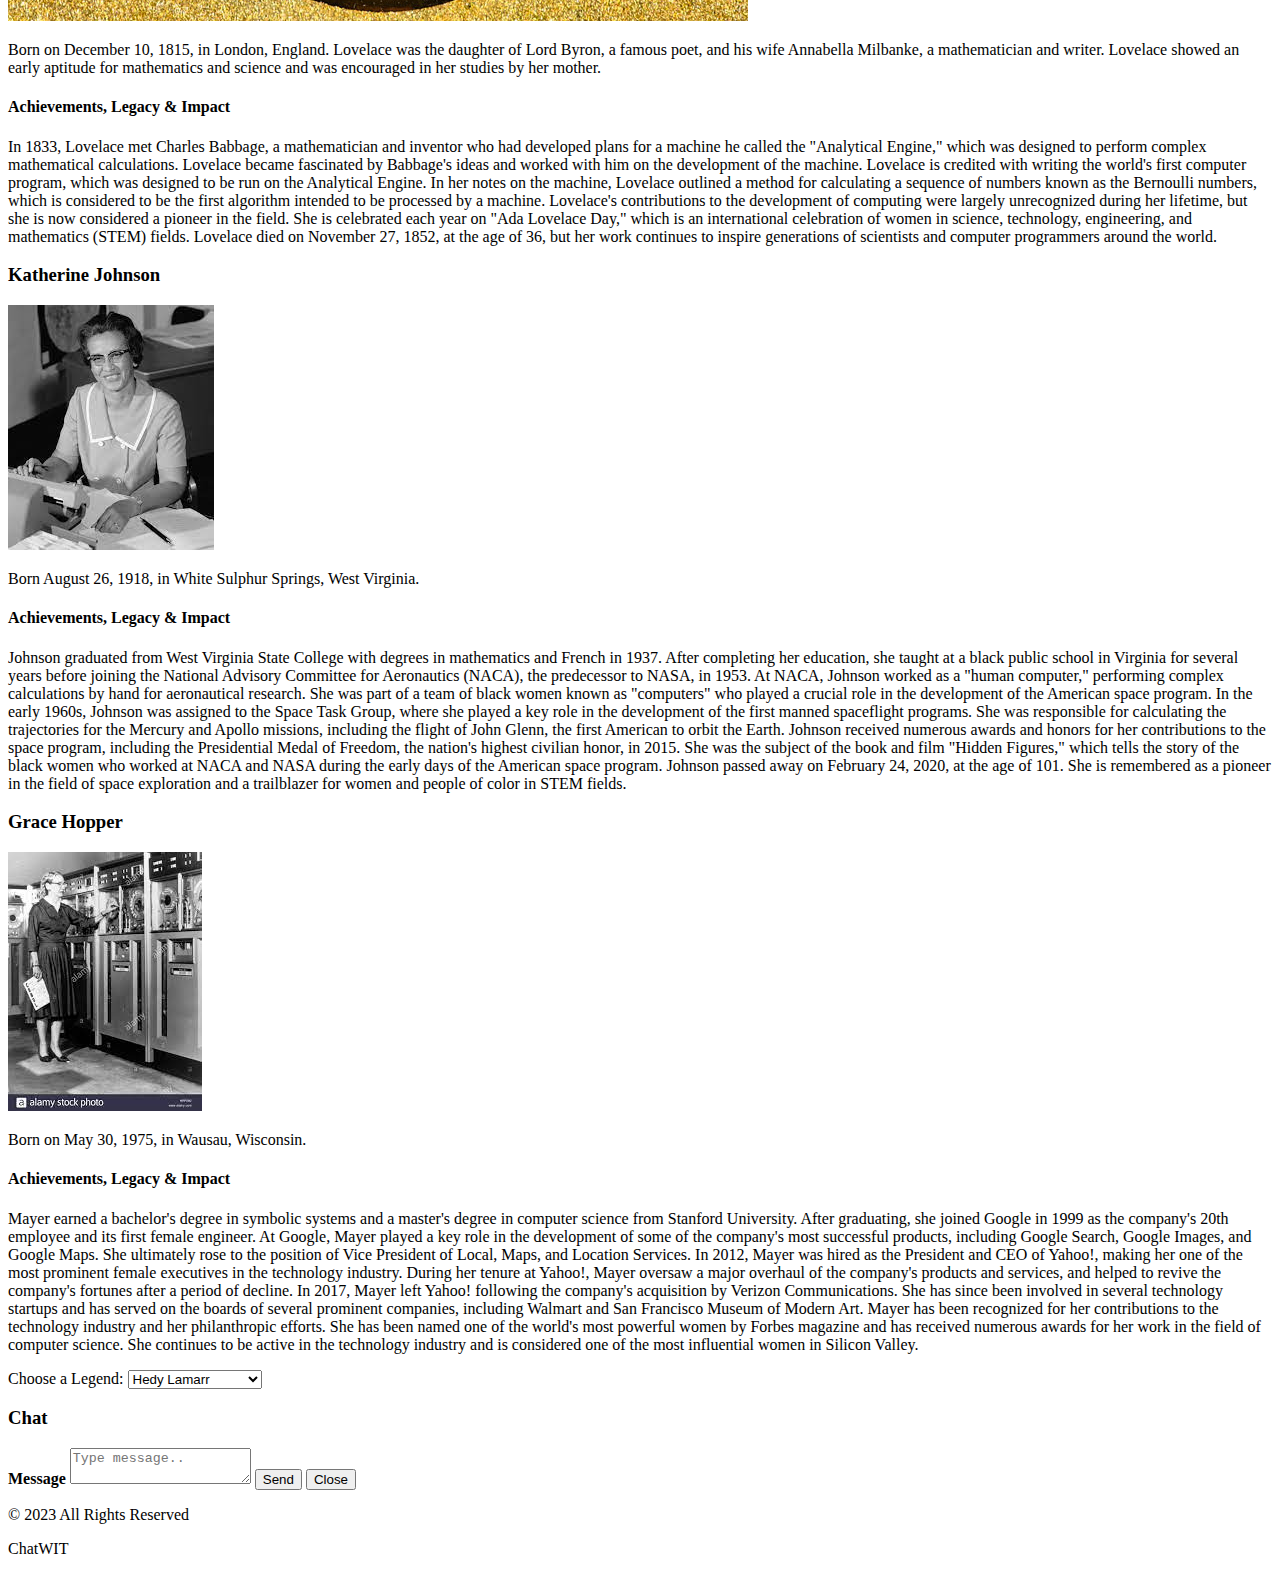
==== commit bbd8e83e: "Move navbar + footer into base.html + import css via static folder" ====
--- a/index.html
+++ b/index.html
@@ -11,31 +11,6 @@
     <title>Women in Tech</title>
 </head>
 <body>
-    <header class="container-fluid align-items-center fixed-top">
-        <!-- Navbar with bootstrap classes -->
-        <nav class="navbar navbar-expand-md container-fluid">
-            <div class="container-fluid">
-                <a class="navbar-brand" href="./index.html">ChatWIT</a>
-              <button class="navbar-toggler text-white" type="button" data-bs-toggle="collapse" data-bs-target="#navbarNavAltMarkup" aria-controls="navbarNavAltMarkup" aria-expanded="false" aria-label="Toggle navigation">
-                <i class="fa-solid fa-bars icon" aria-hidden="true"></i>
-                <span class="sr-only">Hamburger Icon</span>
-              </button>
-              <div class="collapse navbar-collapse" id="navbarNavAltMarkup">
-                <ul class="navbar-nav ms-auto text-center">
-                    <li class="nav-item ">
-                        <a class="nav-link active nav-active" aria-current="page" href="#">Home</a>
-                    </li>
-                    <li class="nav-item">
-                        <a class="nav-link text-white" aria-current="page" href="#">Chat</a>
-                    </li>
-                    <li class="nav-item">
-                        <a class="nav-link text-white" aria-current="page" href="#">Woman in Tech</a>
-                    </li>
-                </ul>
-            </div>
-            </div>
-          </nav>
-    </header>
 
     <!--Main Section-->
     <section class="main-section d-flex align-items-center container-fluid">
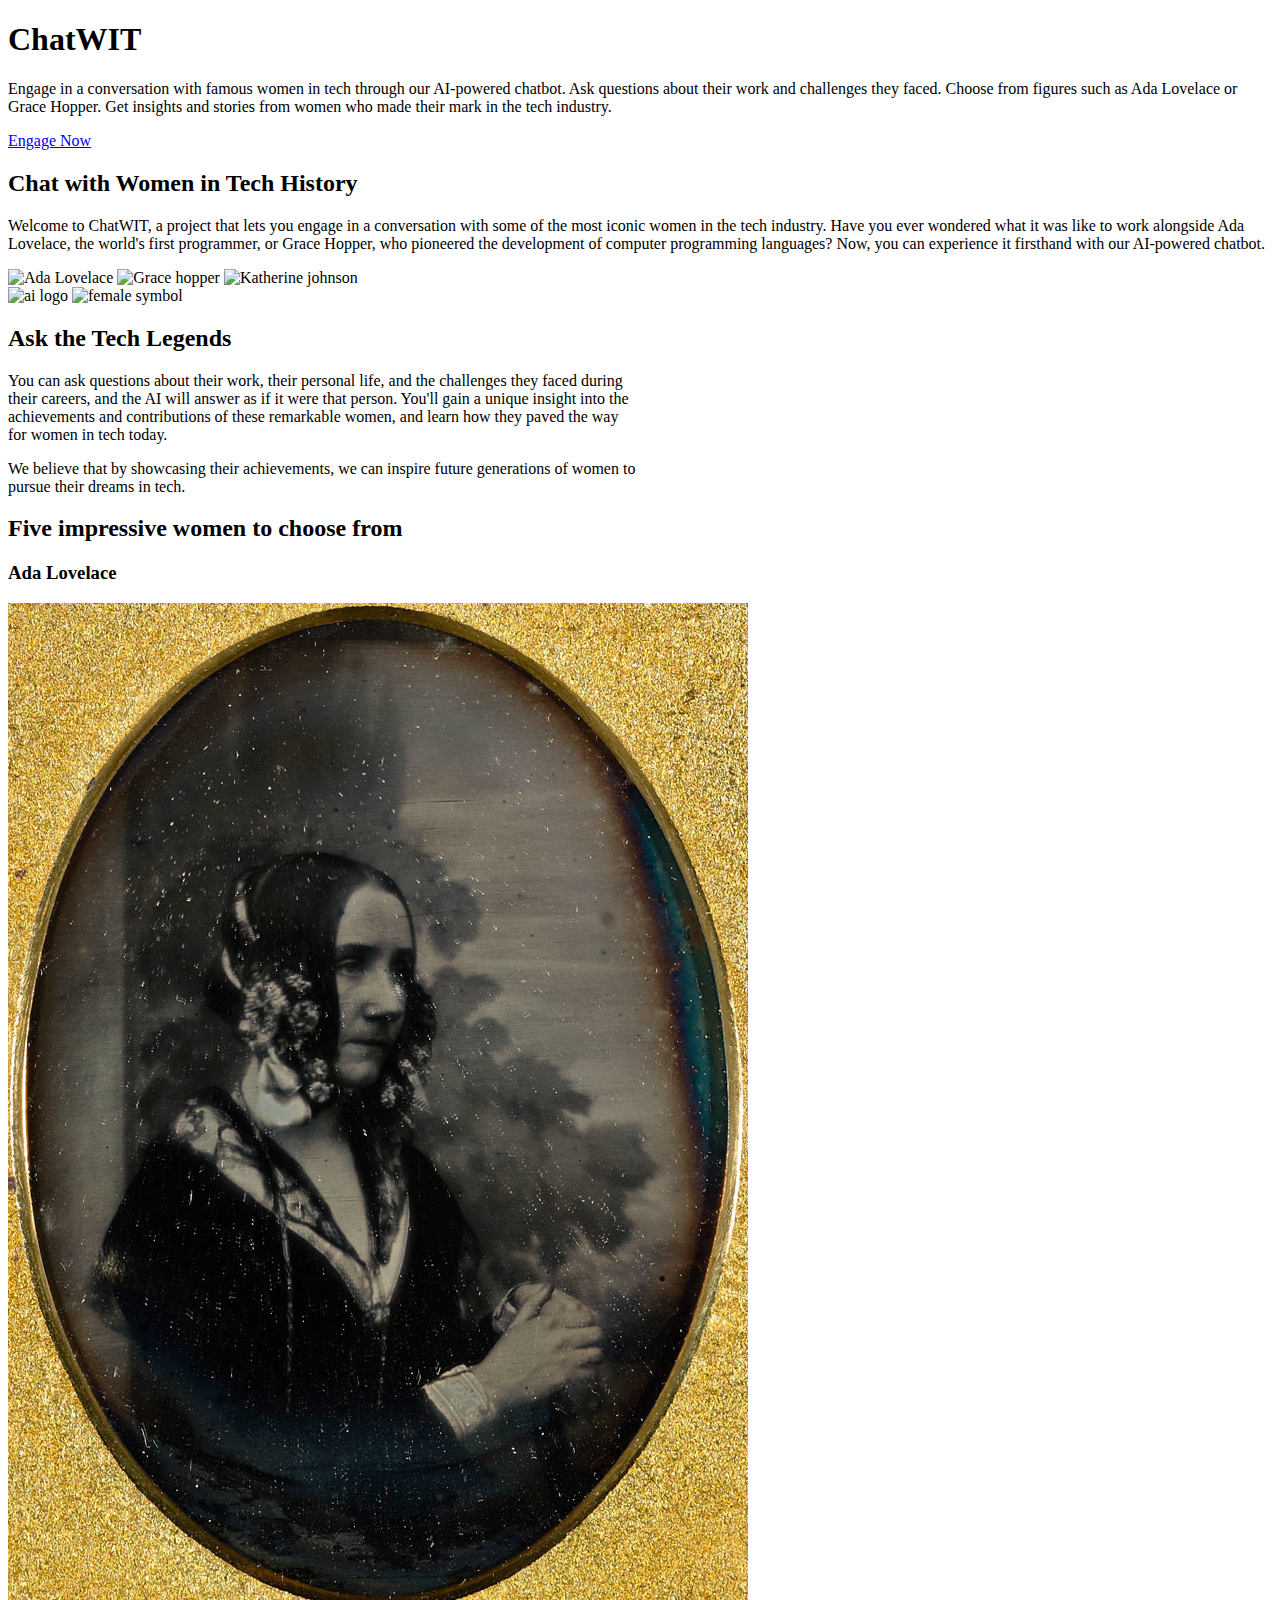
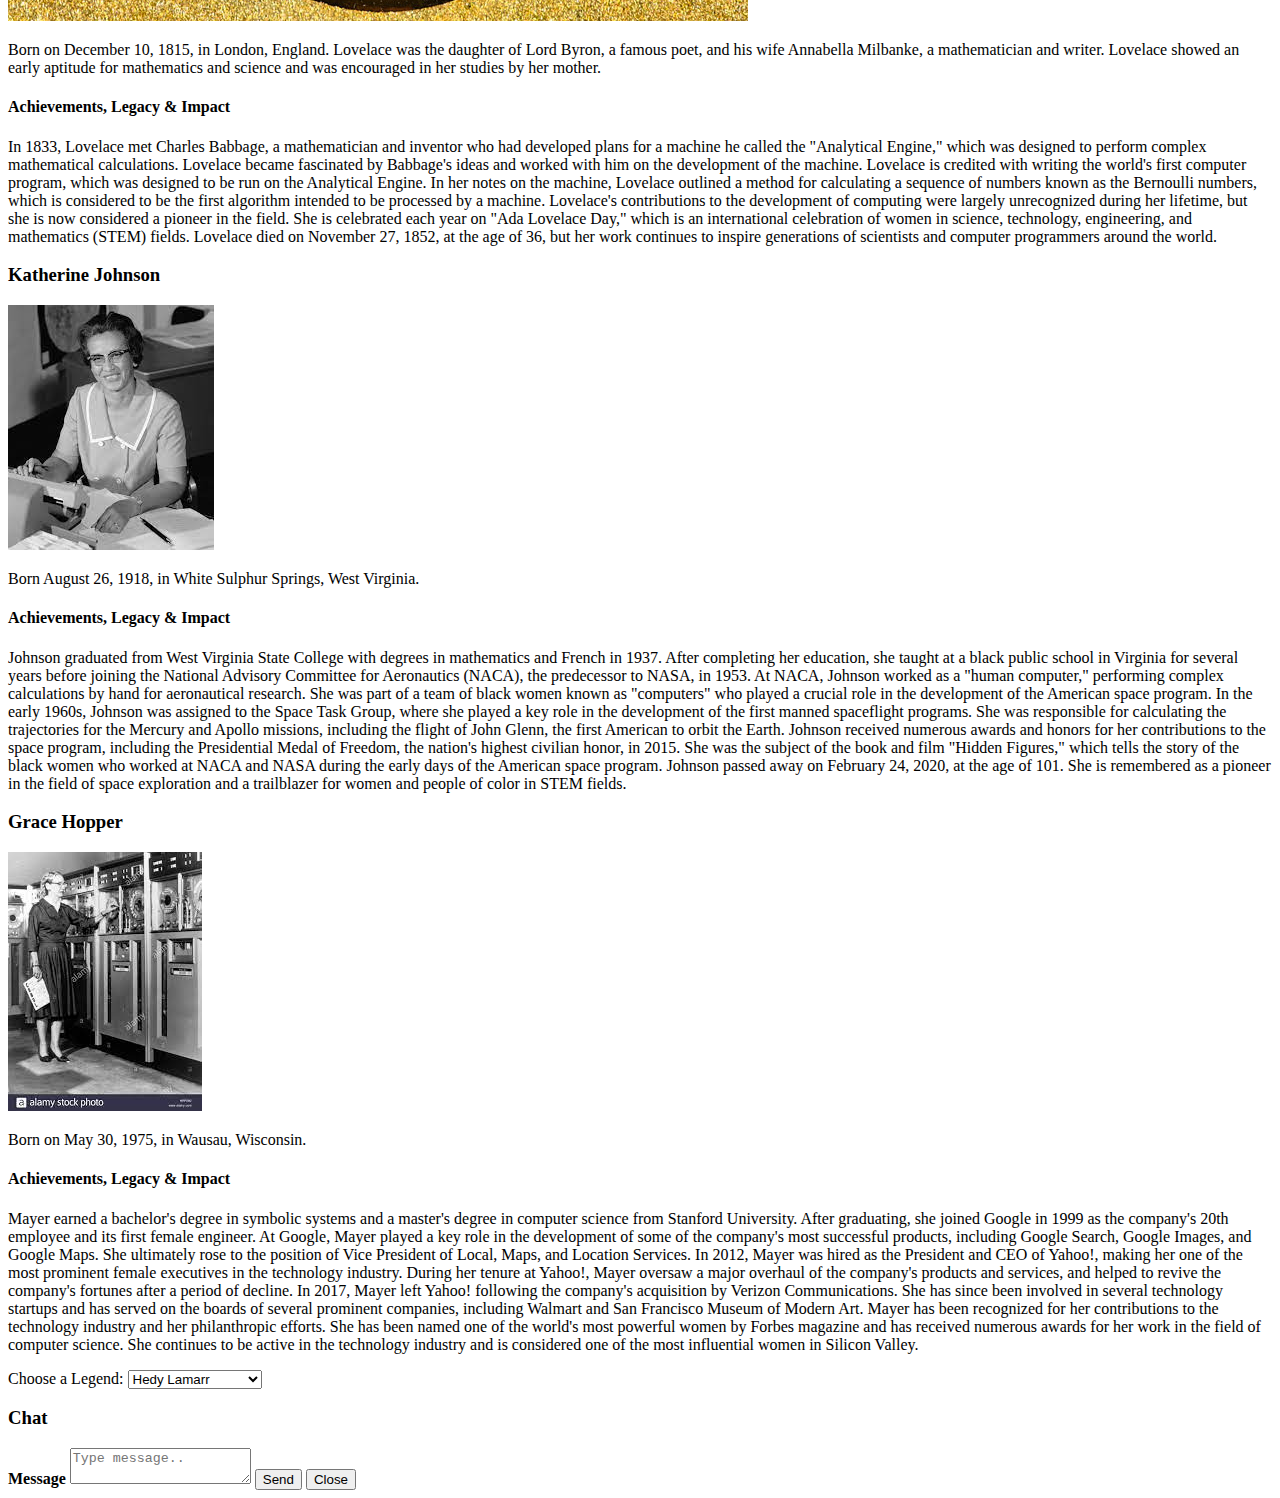
==== commit a96c88df: "Remove navbar + footer + imports from index.html" ====
--- a/index.html
+++ b/index.html
@@ -142,13 +142,6 @@
               </div> 
         </div>
     </section>
-    <footer  class="d-flex align-items-center justify-content-between">
-            <p class="m-0">© 2023 All Rights Reserved</p>
-            <p class="navbar-brand">ChatWIT</p>
-    </footer>
-    <!-- bootstrap 5 script -->
-    <script src="https://cdn.jsdelivr.net/npm/bootstrap@5.0.2/dist/js/bootstrap.bundle.min.js" integrity="sha384-MrcW6ZMFYlzcLA8Nl+NtUVF0sA7MsXsP1UyJoMp4YLEuNSfAP+JcXn/tWtIaxVXM" crossorigin="anonymous"></script>
-    <!-- Font Awesome icons kit script -->
-    <script src="https://kit.fontawesome.com/7f07b7fc74.js" crossorigin="anonymous"></script>
+
 </body>
 </html>